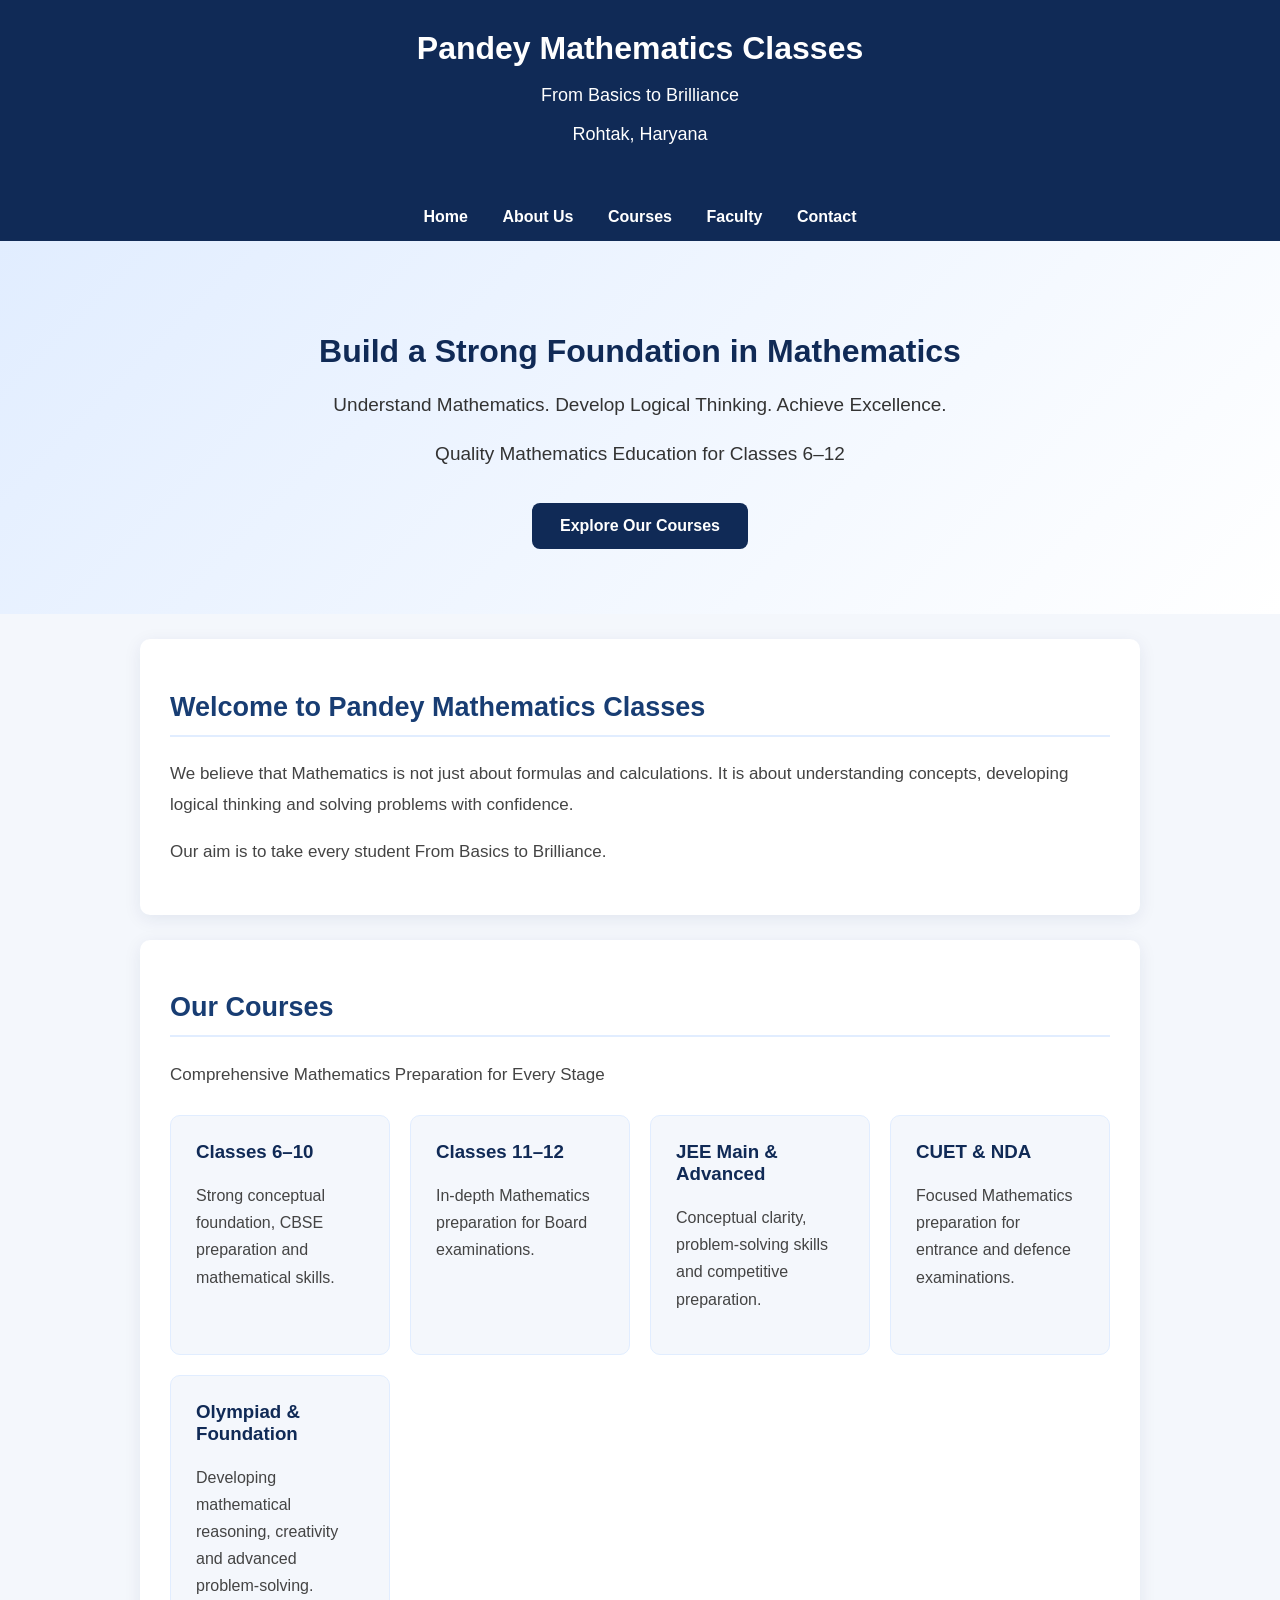
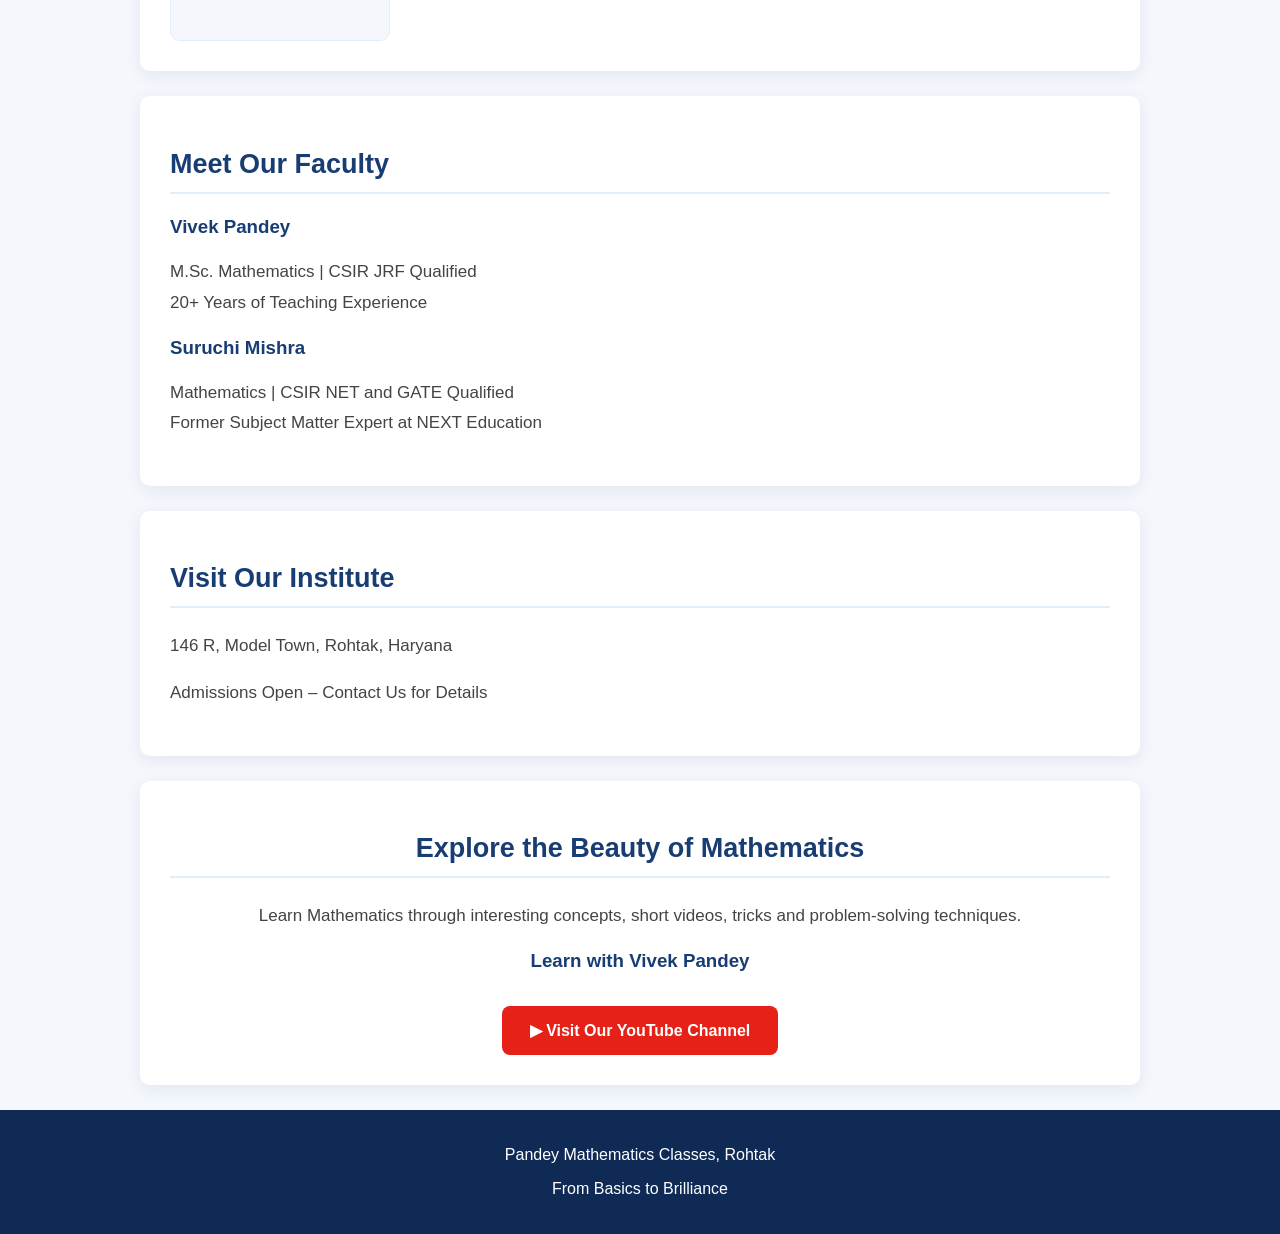
==== index.html @ a43fd5b9 "Upload Pandey Mathematics Classes website" ====
<!DOCTYPE html>
<html lang="en">

<head>
    <meta charset="UTF-8">
    <meta name="viewport" content="width=device-width, initial-scale=1.0">

    <title>Pandey Mathematics Classes | Rohtak</title>
        <link rel="stylesheet" href="style.css">


    <style>
        .main-button {
    display: inline-block;
    background-color: #102a56;
    color: white;
    padding: 14px 28px;
    text-decoration: none;
    border-radius: 8px;
    font-weight: bold;
}
        body {
            margin: 0;
            font-family: Arial, sans-serif;
            background-color: #f4f7fc;
            color: #222;
        }

        header {
            background-color: #102a56;
            color: white;
            text-align: center;
            padding: 30px 15px;
        }

        header h1 {
            margin: 0;
            font-size: 32px;
        }

        header p {
            font-size: 18px;
        }

        

        

        .hero {
            text-align: center;
            padding: 65px 20px;
            background-color: #e1edff;
        }

        .hero h2 {
            color: #102a56;
            font-size: 32px;
        }

        .hero p {
            font-size: 19px;
            line-height: 1.6;
        }

        .section {
            background-color: white;
            margin: 25px auto;
            padding: 30px;
            max-width: 1000px;
            border-radius: 10px;
        }

        .section h2 {
            color: #183d73;
        }

        footer {
            background-color: #102a56;
            color: white;
            text-align: center;
            padding: 20px;
        }
    </style>

</head>

<body>

    <header>
        <h1>Pandey Mathematics Classes</h1>
        <p>From Basics to Brilliance</p>
        <p>Rohtak, Haryana</p>
    </header>

    <nav>
        <a href="#home">Home</a>
        <a href="#about">About Us</a>
        <a href="courses.html">Courses</a>
        <a href="faculty.html">Faculty</a>
        <a href="contact.html">Contact</a>
    </nav>

    <div class="hero" id="home">
        <h2>Build a Strong Foundation in Mathematics</h2>
        <p>
            Understand Mathematics.
            Develop Logical Thinking.
            Achieve Excellence.
        </p>
        <p>Quality Mathematics Education for Classes 6–12</p>
        <a href="courses.html" class="main-button">
    Explore Our Courses
</a>
    </div>

    <div class="section" id="about">
        <h2>Welcome to Pandey Mathematics Classes</h2>
        <p>
            We believe that Mathematics is not just about formulas
            and calculations. It is about understanding concepts,
            developing logical thinking and solving problems with confidence.
        </p>
        <p>
            Our aim is to take every student
            From Basics to Brilliance.
        </p>
    </div>

    
<div class="section" id="courses">
    <h2>Our Courses</h2>
    <p>Comprehensive Mathematics Preparation for Every Stage</p>

    <div class="course-grid">

        <div class="course-card">
            <h3>Classes 6–10</h3>
            <p>Strong conceptual foundation, CBSE preparation and mathematical skills.</p>
        </div>

        <div class="course-card">
            <h3>Classes 11–12</h3>
            <p>In-depth Mathematics preparation for Board examinations.</p>
        </div>

        <div class="course-card">
            <h3>JEE Main & Advanced</h3>
            <p>Conceptual clarity, problem-solving skills and competitive preparation.</p>
        </div>

        <div class="course-card">
            <h3>CUET & NDA</h3>
            <p>Focused Mathematics preparation for entrance and defence examinations.</p>
        </div>

        <div class="course-card">
            <h3>Olympiad & Foundation</h3>
            <p>Developing mathematical reasoning, creativity and advanced problem-solving.</p>
        </div>

    </div>
</div>


    <div class="section" id="faculty">
        <h2>Meet Our Faculty</h2>

        <h3>Vivek Pandey</h3>
        <p>
            M.Sc. Mathematics | CSIR JRF Qualified
            <br>
            20+ Years of Teaching Experience
        </p>

        <h3>Suruchi Mishra</h3>
        <p>
            Mathematics | CSIR NET and GATE Qualified
            <br>
            Former Subject Matter Expert at NEXT Education
        </p>
    </div>

    <div class="section" id="contact">
        <h2>Visit Our Institute</h2>
        <p>146 R, Model Town, Rohtak, Haryana</p>
        <p>Admissions Open – Contact Us for Details</p>
    </div>

    <!-- YouTube Section -->
    <div class="section youtube-section">
        <h2>Explore the Beauty of Mathematics</h2>

        <p>
            Learn Mathematics through interesting concepts,
            short videos, tricks and problem-solving techniques.
        </p>

        <h3>Learn with Vivek Pandey</h3>

        <a href="https://www.youtube.com/@VivekPandeyAcademy"
           target="_blank"
           rel="noopener noreferrer"
           class="youtube-button">
            ▶ Visit Our YouTube Channel
        </a>
    </div>

    <footer>
        <p>Pandey Mathematics Classes, Rohtak</p>
        <p>From Basics to Brilliance</p>
    </footer>

</body>
</html>
---- style.css ----
/* =================================
   PANDEY MATHEMATICS CLASSES
   Common Website Styling
================================= */

/* Basic Settings */

* {
    box-sizing: border-box;
}

html {
    scroll-behavior: smooth;
}

body {
    margin: 0;
    font-family: Arial, sans-serif;
    background-color: #f4f7fc;
    color: #222;
}

/* Header */

header {
    background-color: #102a56;
    color: white;
    text-align: center;
    padding: 30px 15px;
}

header h1 {
    margin: 0;
    font-size: 32px;
}

header p {
    font-size: 18px;
}

/* Navigation Bar */

nav {
    background-color: #102a56;
    padding: 15px;
    text-align: center;
}

nav a {
    color: white;
    text-decoration: none;
    margin: 0 15px;
    font-weight: bold;
    font-size: 16px;
    transition: 0.3s;
}

nav a:hover {
    color: #ffd166;
}

/* Homepage Hero Section */

.hero {
    text-align: center;
    padding: 80px 20px;
    background: linear-gradient(135deg, #e1edff, #ffffff);
}

.hero h2 {
    color: #102a56;
    font-size: 36px;
    margin-bottom: 20px;
}

.hero p {
    font-size: 19px;
    line-height: 1.7;
    color: #333;
}

/* Main Button */

.main-button {
    display: inline-block;
    background-color: #102a56;
    color: white;
    padding: 14px 28px;
    text-decoration: none;
    border-radius: 8px;
    font-weight: bold;
    margin-top: 15px;
    transition: 0.3s;
}

.main-button:hover {
    background-color: #183d73;
    transform: translateY(-3px);
}

/* Content Sections */

.section {
    background-color: white;
    margin: 30px auto;
    padding: 35px;
    max-width: 1050px;
    border-radius: 12px;
    box-shadow: 0 4px 18px rgba(16, 42, 86, 0.08);
}

.section h2 {
    color: #102a56;
    font-size: 27px;
    border-bottom: 2px solid #e1edff;
    padding-bottom: 12px;
}

.section h3 {
    color: #183d73;
}

.section p {
    font-size: 17px;
    line-height: 1.8;
    color: #444;
}

/* Footer */

footer {
    background-color: #102a56;
    color: white;
    text-align: center;
    padding: 20px;
}

footer p {
    color: white;
}

/* Mobile Responsive Design */

@media (max-width: 600px) {

    header {
        padding: 25px 10px;
    }

    header h1 {
        font-size: 25px;
    }

    header p {
        font-size: 16px;
    }

    nav {
        padding: 12px 5px;
    }

    nav a {
        display: inline-block;
        margin: 7px 8px;
        font-size: 14px;
    }

    .hero {
        padding: 50px 15px;
    }

    .hero h2 {
        font-size: 27px;
    }

    .hero p {
        font-size: 17px;
    }

    .section {
        margin: 18px 12px;
        padding: 22px;
    }

    .section h2 {
        font-size: 23px;
    }

    .section p {
        font-size: 16px;
    }
}

/* Course Cards */

.course-grid {
    display: grid;
    grid-template-columns: repeat(auto-fit, minmax(220px, 1fr));
    gap: 20px;
    margin-top: 25px;
}

.course-card {
    background-color: #f4f7fc;
    padding: 25px;
    border-radius: 10px;
    border: 1px solid #e1edff;
    transition: 0.3s;
}

.course-card:hover {
    transform: translateY(-5px);
    box-shadow: 0 6px 18px rgba(16, 42, 86, 0.12);
    background-color: #ffffff;
}

.course-card h3 {
    color: #102a56;
    margin-top: 0;
}

.course-card p {
    font-size: 16px;
    line-height: 1.7;
}
/* YouTube Section */

.youtube-section {
    text-align: center;
    padding: 45px 25px;
}

.youtube-button {
    display: inline-block;
    background-color: #e62117;
    color: white;
    padding: 15px 28px;
    border-radius: 8px;
    text-decoration: none;
    font-weight: bold;
    margin-top: 15px;
    transition: 0.3s;
}

.youtube-button:hover {
    background-color: #b8140c;
    transform: translateY(-3px);
}
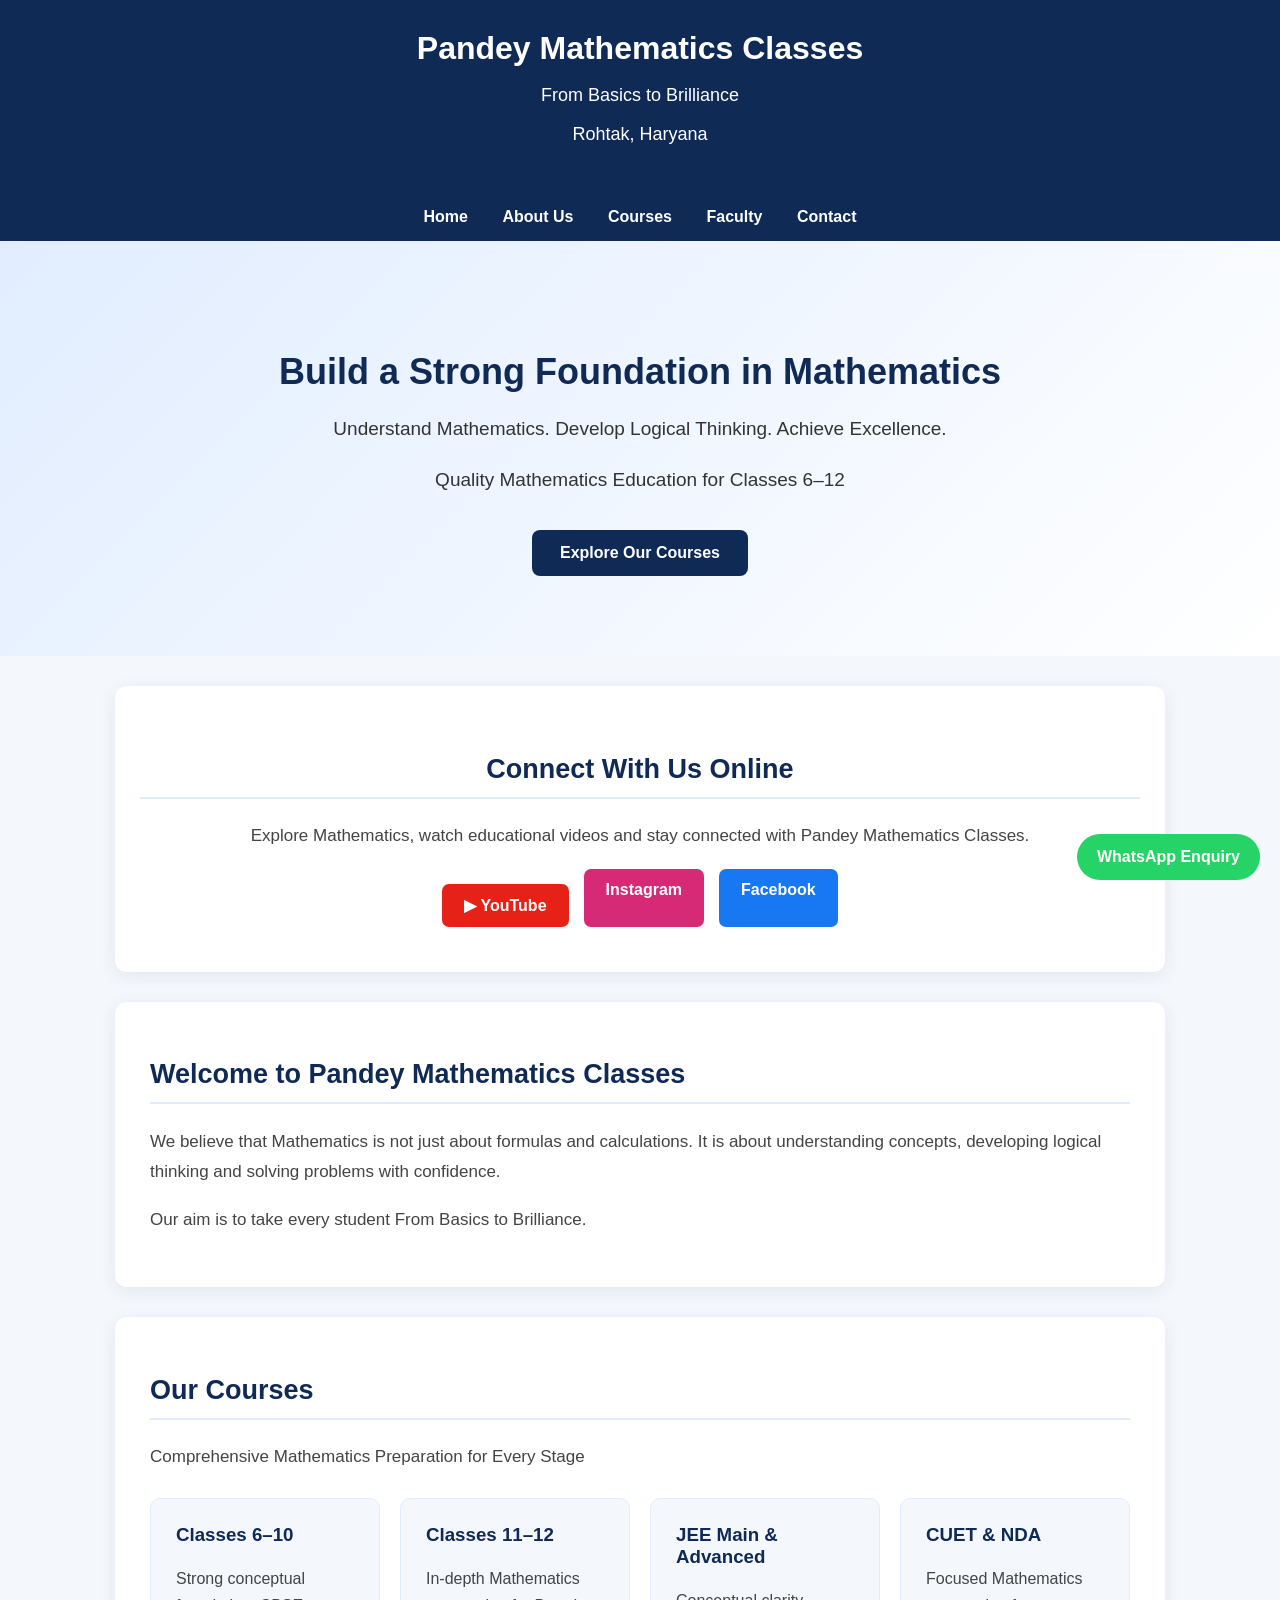
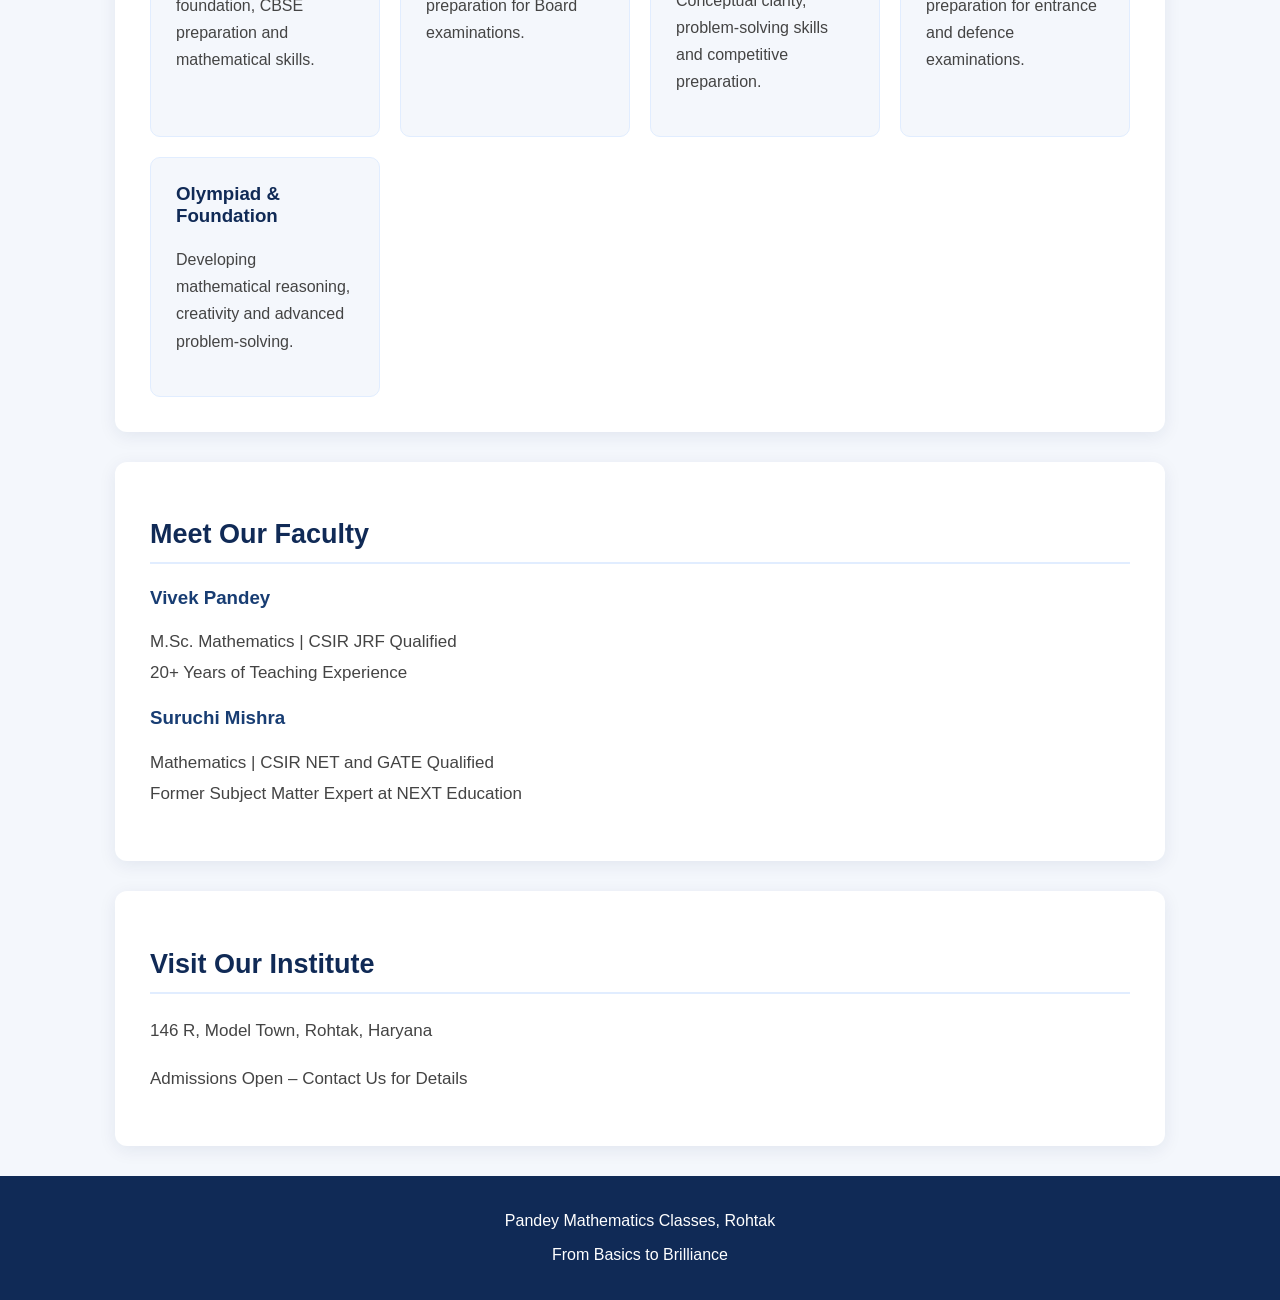
==== commit fe85abea: "Add files via upload" ====
--- a/index.html
+++ b/index.html
@@ -9,78 +9,6 @@
         <link rel="stylesheet" href="style.css">
 
 
-    <style>
-        .main-button {
-    display: inline-block;
-    background-color: #102a56;
-    color: white;
-    padding: 14px 28px;
-    text-decoration: none;
-    border-radius: 8px;
-    font-weight: bold;
-}
-        body {
-            margin: 0;
-            font-family: Arial, sans-serif;
-            background-color: #f4f7fc;
-            color: #222;
-        }
-
-        header {
-            background-color: #102a56;
-            color: white;
-            text-align: center;
-            padding: 30px 15px;
-        }
-
-        header h1 {
-            margin: 0;
-            font-size: 32px;
-        }
-
-        header p {
-            font-size: 18px;
-        }
-
-        
-
-        
-
-        .hero {
-            text-align: center;
-            padding: 65px 20px;
-            background-color: #e1edff;
-        }
-
-        .hero h2 {
-            color: #102a56;
-            font-size: 32px;
-        }
-
-        .hero p {
-            font-size: 19px;
-            line-height: 1.6;
-        }
-
-        .section {
-            background-color: white;
-            margin: 25px auto;
-            padding: 30px;
-            max-width: 1000px;
-            border-radius: 10px;
-        }
-
-        .section h2 {
-            color: #183d73;
-        }
-
-        footer {
-            background-color: #102a56;
-            color: white;
-            text-align: center;
-            padding: 20px;
-        }
-    </style>
 
 </head>
 
@@ -112,7 +40,40 @@
     Explore Our Courses
 </a>
     </div>
+   
+<!-- Social Media Section -->
+<div class="section youtube-section">
+    <h2>Connect With Us Online</h2>
 
+    <p>
+        Explore Mathematics, watch educational videos
+        and stay connected with Pandey Mathematics Classes.
+    </p>
+
+    <div class="social-links">
+
+        <a href="https://www.youtube.com/@VivekPandeyAcademy"
+           target="_blank" rel="noopener noreferrer"
+           class="youtube-button">
+            ▶ YouTube
+        </a>
+
+        <a href="https://www.instagram.com/vivek.pandey1982/?hl=en"
+           target="_blank" rel="noopener noreferrer"
+           class="instagram-button">
+            Instagram
+        </a>
+
+        <a href="https://www.facebook.com/VivekPandeyAcademy"
+           target="_blank" rel="noopener noreferrer"
+           class="facebook-button">
+            Facebook
+        </a>
+
+    </div>
+</div>
+
+    </div>
     <div class="section" id="about">
         <h2>Welcome to Pandey Mathematics Classes</h2>
         <p>
@@ -186,29 +147,17 @@
         <p>Admissions Open – Contact Us for Details</p>
     </div>
 
-    <!-- YouTube Section -->
-    <div class="section youtube-section">
-        <h2>Explore the Beauty of Mathematics</h2>
-
-        <p>
-            Learn Mathematics through interesting concepts,
-            short videos, tricks and problem-solving techniques.
-        </p>
-
-        <h3>Learn with Vivek Pandey</h3>
-
-        <a href="https://www.youtube.com/@VivekPandeyAcademy"
-           target="_blank"
-           rel="noopener noreferrer"
-           class="youtube-button">
-            ▶ Visit Our YouTube Channel
-        </a>
+    
     </div>
 
     <footer>
         <p>Pandey Mathematics Classes, Rohtak</p>
         <p>From Basics to Brilliance</p>
     </footer>
-
+<a href="https://wa.me/919177018610"
+   class="whatsapp-button"
+   target="_blank">
+   WhatsApp Enquiry
+</a>
 </body>
 </html>
--- a/style.css
+++ b/style.css
@@ -246,4 +246,34 @@
 .youtube-button:hover {
     background-color: #b8140c;
     transform: translateY(-3px);
+}
+/* Social Media Buttons */
+.social-links {
+    display: flex;
+    justify-content: center;
+    gap: 15px;
+    flex-wrap: wrap;
+}
+
+.social-links a {
+    color: white;
+    padding: 12px 22px;
+    text-decoration: none;
+    border-radius: 7px;
+    font-weight: bold;
+}
+
+.instagram-button { background: #d62976; }
+.facebook-button { background: #1877F2; }
+.whatsapp-button {
+    position: fixed;
+    bottom: 20px;
+    right: 20px;
+    background: #25D366;
+    color: white;
+    padding: 14px 20px;
+    border-radius: 30px;
+    text-decoration: none;
+    font-weight: bold;
+    z-index: 1000;
 }
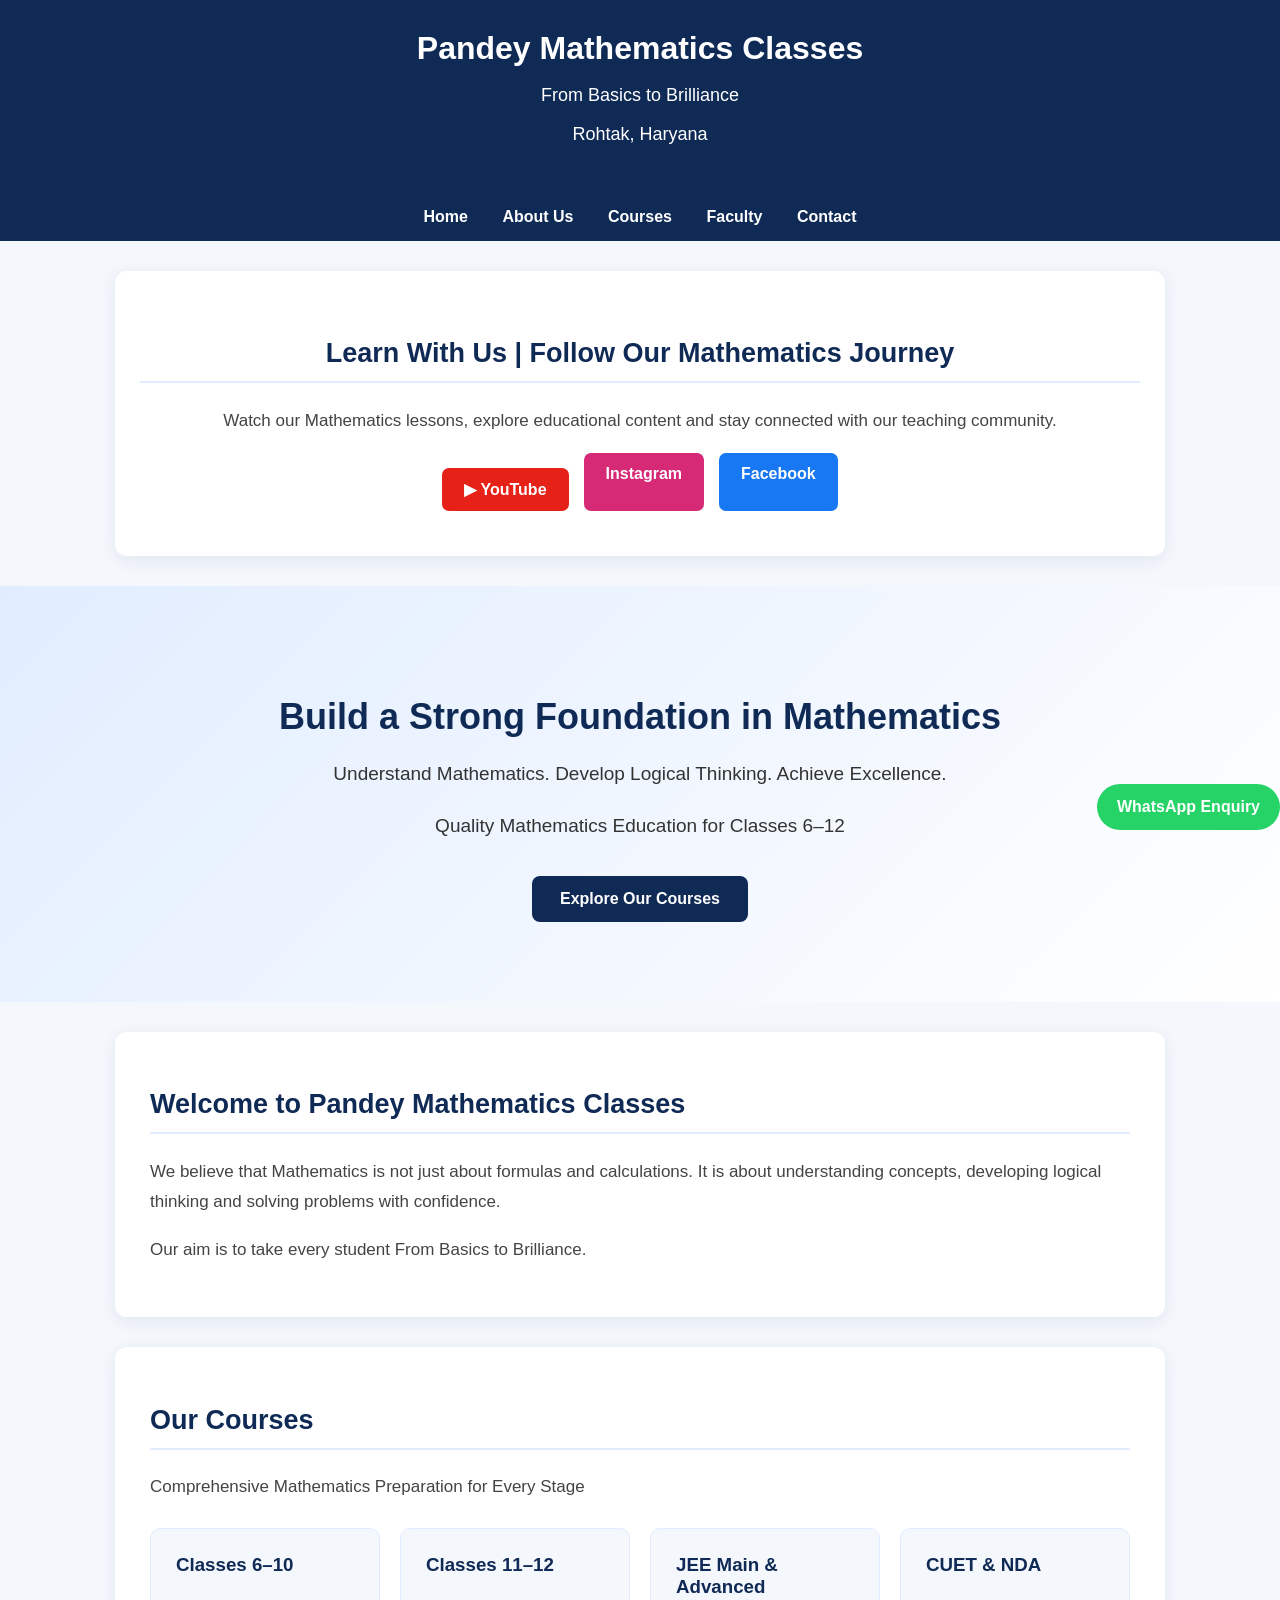
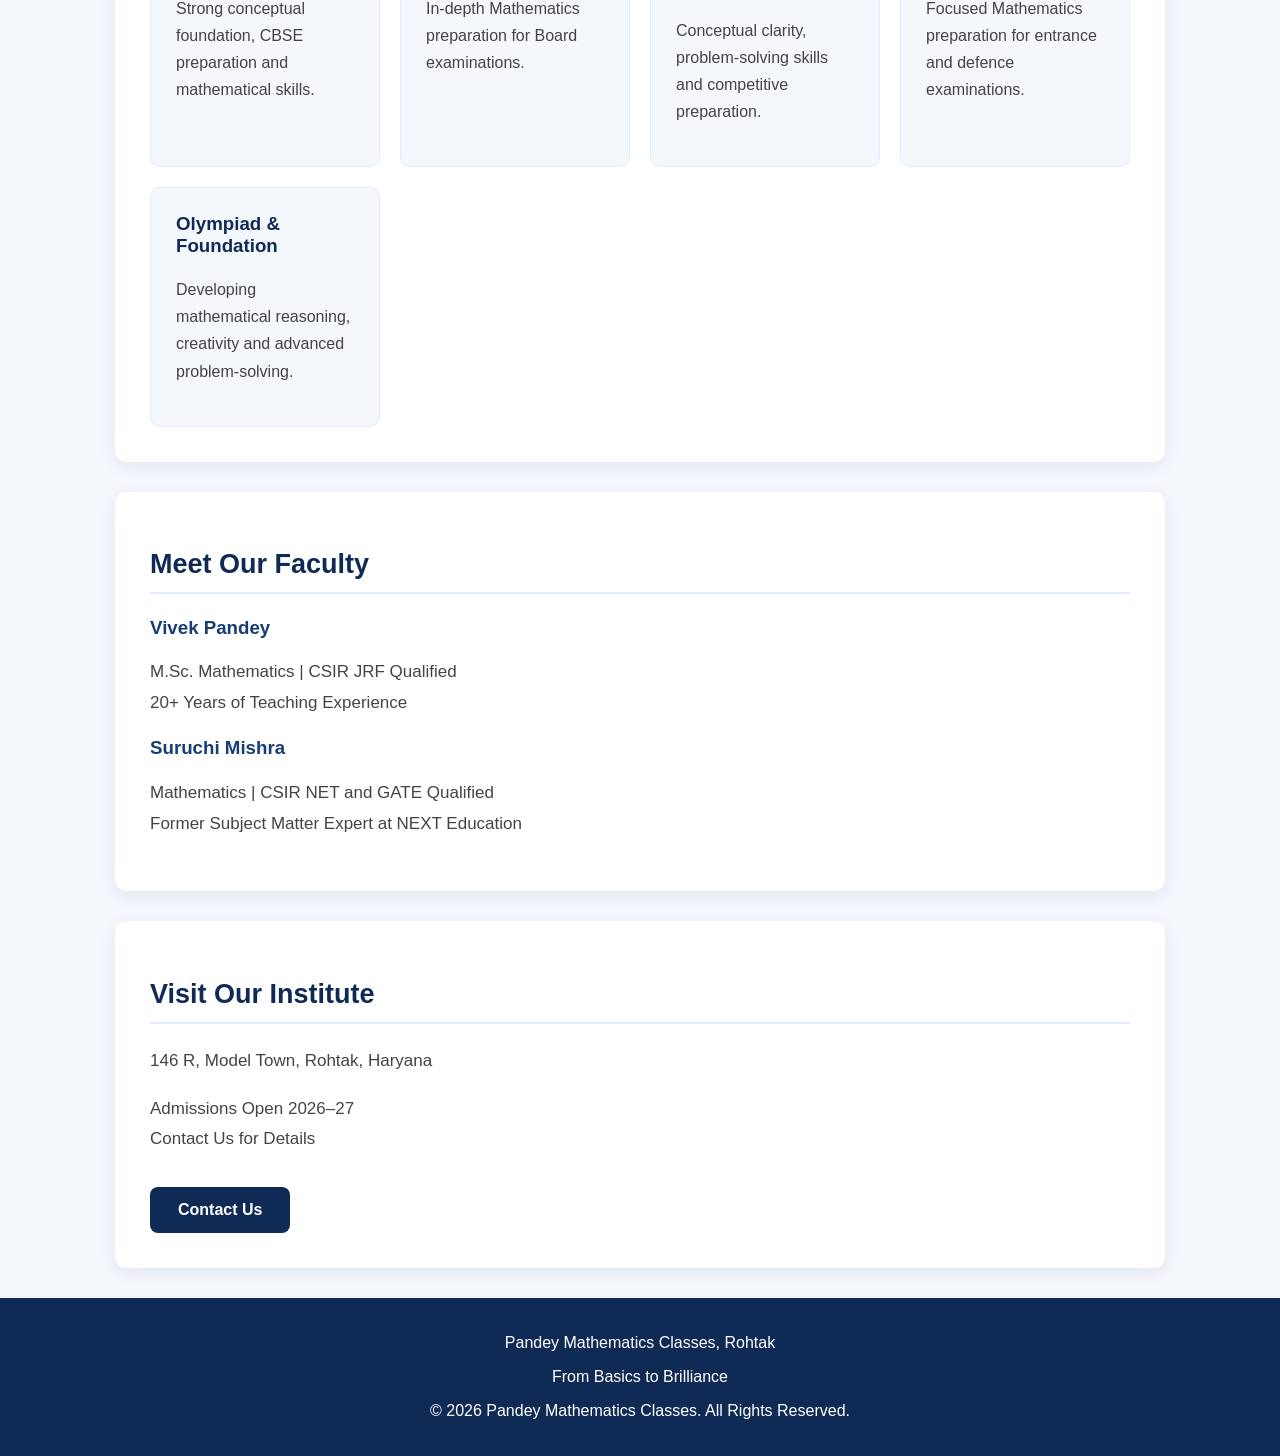
==== commit 169500ab: "Add files via upload" ====
--- a/index.html
+++ b/index.html
@@ -1,3 +1,4 @@
+
 <!DOCTYPE html>
 <html lang="en">
 
@@ -5,159 +6,258 @@
     <meta charset="UTF-8">
     <meta name="viewport" content="width=device-width, initial-scale=1.0">
 
-    <title>Pandey Mathematics Classes | Rohtak</title>
-        <link rel="stylesheet" href="style.css">
-
-
+    <title>Pandey Mathematics Classes, Rohtak | Classes 6–12 & JEE</title>
+
+    <meta name="description"
+          content="Pandey Mathematics Classes, Rohtak offers expert Mathematics coaching for Classes 6–12, CBSE, JEE Main, JEE Advanced, CUET, NDA and Olympiad preparation.">
+
+    <meta name="keywords"
+          content="Mathematics coaching Rohtak, Maths Classes Rohtak, JEE Mathematics, CBSE Maths, Pandey Mathematics Classes">
+
+    <meta name="author" content="Pandey Mathematics Classes">
+
+    <link rel="stylesheet" href="style.css">
 
 </head>
 
 <body>
 
+    <!-- HEADER -->
     <header>
         <h1>Pandey Mathematics Classes</h1>
         <p>From Basics to Brilliance</p>
         <p>Rohtak, Haryana</p>
     </header>
 
+
+    <!-- NAVIGATION -->
     <nav>
-        <a href="#home">Home</a>
+        <a href="index.html">Home</a>
         <a href="#about">About Us</a>
         <a href="courses.html">Courses</a>
         <a href="faculty.html">Faculty</a>
         <a href="contact.html">Contact</a>
     </nav>
 
-    <div class="hero" id="home">
-        <h2>Build a Strong Foundation in Mathematics</h2>
+
+    <!-- SOCIAL MEDIA SECTION -->
+    <section class="section youtube-section">
+
+        <h2>Learn With Us | Follow Our Mathematics Journey</h2>
+
         <p>
-            Understand Mathematics.
-            Develop Logical Thinking.
-            Achieve Excellence.
+            Watch our Mathematics lessons, explore educational content
+            and stay connected with our teaching community.
         </p>
-        <p>Quality Mathematics Education for Classes 6–12</p>
-        <a href="courses.html" class="main-button">
-    Explore Our Courses
-</a>
-    </div>
-   
-<!-- Social Media Section -->
-<div class="section youtube-section">
-    <h2>Connect With Us Online</h2>
-
-    <p>
-        Explore Mathematics, watch educational videos
-        and stay connected with Pandey Mathematics Classes.
-    </p>
-
-    <div class="social-links">
-
-        <a href="https://www.youtube.com/@VivekPandeyAcademy"
-           target="_blank" rel="noopener noreferrer"
-           class="youtube-button">
-            ▶ YouTube
-        </a>
-
-        <a href="https://www.instagram.com/vivek.pandey1982/?hl=en"
-           target="_blank" rel="noopener noreferrer"
-           class="instagram-button">
-            Instagram
-        </a>
-
-        <a href="https://www.facebook.com/VivekPandeyAcademy"
-           target="_blank" rel="noopener noreferrer"
-           class="facebook-button">
-            Facebook
-        </a>
-
-    </div>
-</div>
-
-    </div>
-    <div class="section" id="about">
-        <h2>Welcome to Pandey Mathematics Classes</h2>
+
+        <div class="social-links">
+
+            <a href="https://www.youtube.com/@VivekPandeyAcademy"
+               target="_blank"
+               rel="noopener noreferrer"
+               class="youtube-button">
+                ▶ YouTube
+            </a>
+
+            <a href="https://www.instagram.com/vivek.pandey1982/?hl=en"
+               target="_blank"
+               rel="noopener noreferrer"
+               class="instagram-button">
+                Instagram
+            </a>
+
+            <a href="https://www.facebook.com/VivekPandeyAcademy"
+               target="_blank"
+               rel="noopener noreferrer"
+               class="facebook-button">
+                Facebook
+            </a>
+
+        </div>
+
+    </section>
+
+
+    <main>
+
+        <!-- HERO SECTION -->
+        <section class="hero" id="home">
+
+            <h2>Build a Strong Foundation in Mathematics</h2>
+
+            <p>
+                Understand Mathematics.
+                Develop Logical Thinking.
+                Achieve Excellence.
+            </p>
+
+            <p>
+                Quality Mathematics Education for Classes 6–12
+            </p>
+
+            <a href="courses.html" class="main-button">
+                Explore Our Courses
+            </a>
+
+        </section>
+
+
+        <!-- ABOUT US -->
+        <section class="section" id="about">
+
+            <h2>Welcome to Pandey Mathematics Classes</h2>
+
+            <p>
+                We believe that Mathematics is not just about formulas
+                and calculations. It is about understanding concepts,
+                developing logical thinking and solving problems with confidence.
+            </p>
+
+            <p>
+                Our aim is to take every student
+                From Basics to Brilliance.
+            </p>
+
+        </section>
+
+
+        <!-- COURSES -->
+        <section class="section" id="courses">
+
+            <h2>Our Courses</h2>
+
+            <p>
+                Comprehensive Mathematics Preparation for Every Stage
+            </p>
+
+            <div class="course-grid">
+
+                <div class="course-card">
+                    <h3>Classes 6–10</h3>
+                    <p>
+                        Strong conceptual foundation, CBSE preparation
+                        and mathematical skills.
+                    </p>
+                </div>
+
+                <div class="course-card">
+                    <h3>Classes 11–12</h3>
+                    <p>
+                        In-depth Mathematics preparation for
+                        Board examinations.
+                    </p>
+                </div>
+
+                <div class="course-card">
+                    <h3>JEE Main & Advanced</h3>
+                    <p>
+                        Conceptual clarity, problem-solving skills
+                        and competitive preparation.
+                    </p>
+                </div>
+
+                <div class="course-card">
+                    <h3>CUET & NDA</h3>
+                    <p>
+                        Focused Mathematics preparation for
+                        entrance and defence examinations.
+                    </p>
+                </div>
+
+                <div class="course-card">
+                    <h3>Olympiad & Foundation</h3>
+                    <p>
+                        Developing mathematical reasoning,
+                        creativity and advanced problem-solving.
+                    </p>
+                </div>
+
+            </div>
+
+        </section>
+
+
+        <!-- FACULTY -->
+        <section class="section" id="faculty">
+
+            <h2>Meet Our Faculty</h2>
+
+            <div class="faculty-card">
+
+                <h3>Vivek Pandey</h3>
+
+                <p>
+                    M.Sc. Mathematics | CSIR JRF Qualified
+                    <br>
+                    20+ Years of Teaching Experience
+                </p>
+
+            </div>
+
+            <div class="faculty-card">
+
+                <h3>Suruchi Mishra</h3>
+
+                <p>
+                    Mathematics | CSIR NET and GATE Qualified
+                    <br>
+                    Former Subject Matter Expert at NEXT Education
+                </p>
+
+            </div>
+
+        </section>
+
+
+        <!-- CONTACT -->
+        <section class="section" id="contact">
+
+            <h2>Visit Our Institute</h2>
+
+            <p>
+                146 R, Model Town, Rohtak, Haryana
+            </p>
+
+            <p>
+                Admissions Open 2026–27
+                <br>
+                Contact Us for Details
+            </p>
+
+            <a href="contact.html" class="main-button">
+                Contact Us
+            </a>
+
+        </section>
+
+    </main>
+
+
+    <!-- FOOTER -->
+    <footer>
+
+        <p>Pandey Mathematics Classes, Rohtak</p>
+
+        <p>From Basics to Brilliance</p>
+
         <p>
-            We believe that Mathematics is not just about formulas
-            and calculations. It is about understanding concepts,
-            developing logical thinking and solving problems with confidence.
+            © 2026 Pandey Mathematics Classes.
+            All Rights Reserved.
         </p>
-        <p>
-            Our aim is to take every student
-            From Basics to Brilliance.
-        </p>
-    </div>
-
-    
-<div class="section" id="courses">
-    <h2>Our Courses</h2>
-    <p>Comprehensive Mathematics Preparation for Every Stage</p>
-
-    <div class="course-grid">
-
-        <div class="course-card">
-            <h3>Classes 6–10</h3>
-            <p>Strong conceptual foundation, CBSE preparation and mathematical skills.</p>
-        </div>
-
-        <div class="course-card">
-            <h3>Classes 11–12</h3>
-            <p>In-depth Mathematics preparation for Board examinations.</p>
-        </div>
-
-        <div class="course-card">
-            <h3>JEE Main & Advanced</h3>
-            <p>Conceptual clarity, problem-solving skills and competitive preparation.</p>
-        </div>
-
-        <div class="course-card">
-            <h3>CUET & NDA</h3>
-            <p>Focused Mathematics preparation for entrance and defence examinations.</p>
-        </div>
-
-        <div class="course-card">
-            <h3>Olympiad & Foundation</h3>
-            <p>Developing mathematical reasoning, creativity and advanced problem-solving.</p>
-        </div>
-
-    </div>
-</div>
-
-
-    <div class="section" id="faculty">
-        <h2>Meet Our Faculty</h2>
-
-        <h3>Vivek Pandey</h3>
-        <p>
-            M.Sc. Mathematics | CSIR JRF Qualified
-            <br>
-            20+ Years of Teaching Experience
-        </p>
-
-        <h3>Suruchi Mishra</h3>
-        <p>
-            Mathematics | CSIR NET and GATE Qualified
-            <br>
-            Former Subject Matter Expert at NEXT Education
-        </p>
-    </div>
-
-    <div class="section" id="contact">
-        <h2>Visit Our Institute</h2>
-        <p>146 R, Model Town, Rohtak, Haryana</p>
-        <p>Admissions Open – Contact Us for Details</p>
-    </div>
-
-    
-    </div>
-
-    <footer>
-        <p>Pandey Mathematics Classes, Rohtak</p>
-        <p>From Basics to Brilliance</p>
+
     </footer>
-<a href="https://wa.me/919177018610"
-   class="whatsapp-button"
-   target="_blank">
-   WhatsApp Enquiry
-</a>
+
+
+    <!-- WHATSAPP BUTTON -->
+    <a href="https://wa.me/919177018610"
+       class="whatsapp-button"
+       target="_blank"
+       rel="noopener noreferrer"
+       aria-label="Contact Pandey Mathematics Classes on WhatsApp">
+
+        WhatsApp Enquiry
+
+    </a>
+
 </body>
-</html>+</html>
--- a/style.css
+++ b/style.css
@@ -267,8 +267,8 @@
 .facebook-button { background: #1877F2; }
 .whatsapp-button {
     position: fixed;
-    bottom: 20px;
-    right: 20px;
+    bottom: 70px;
+    right: 0px;
     background: #25D366;
     color: white;
     padding: 14px 20px;
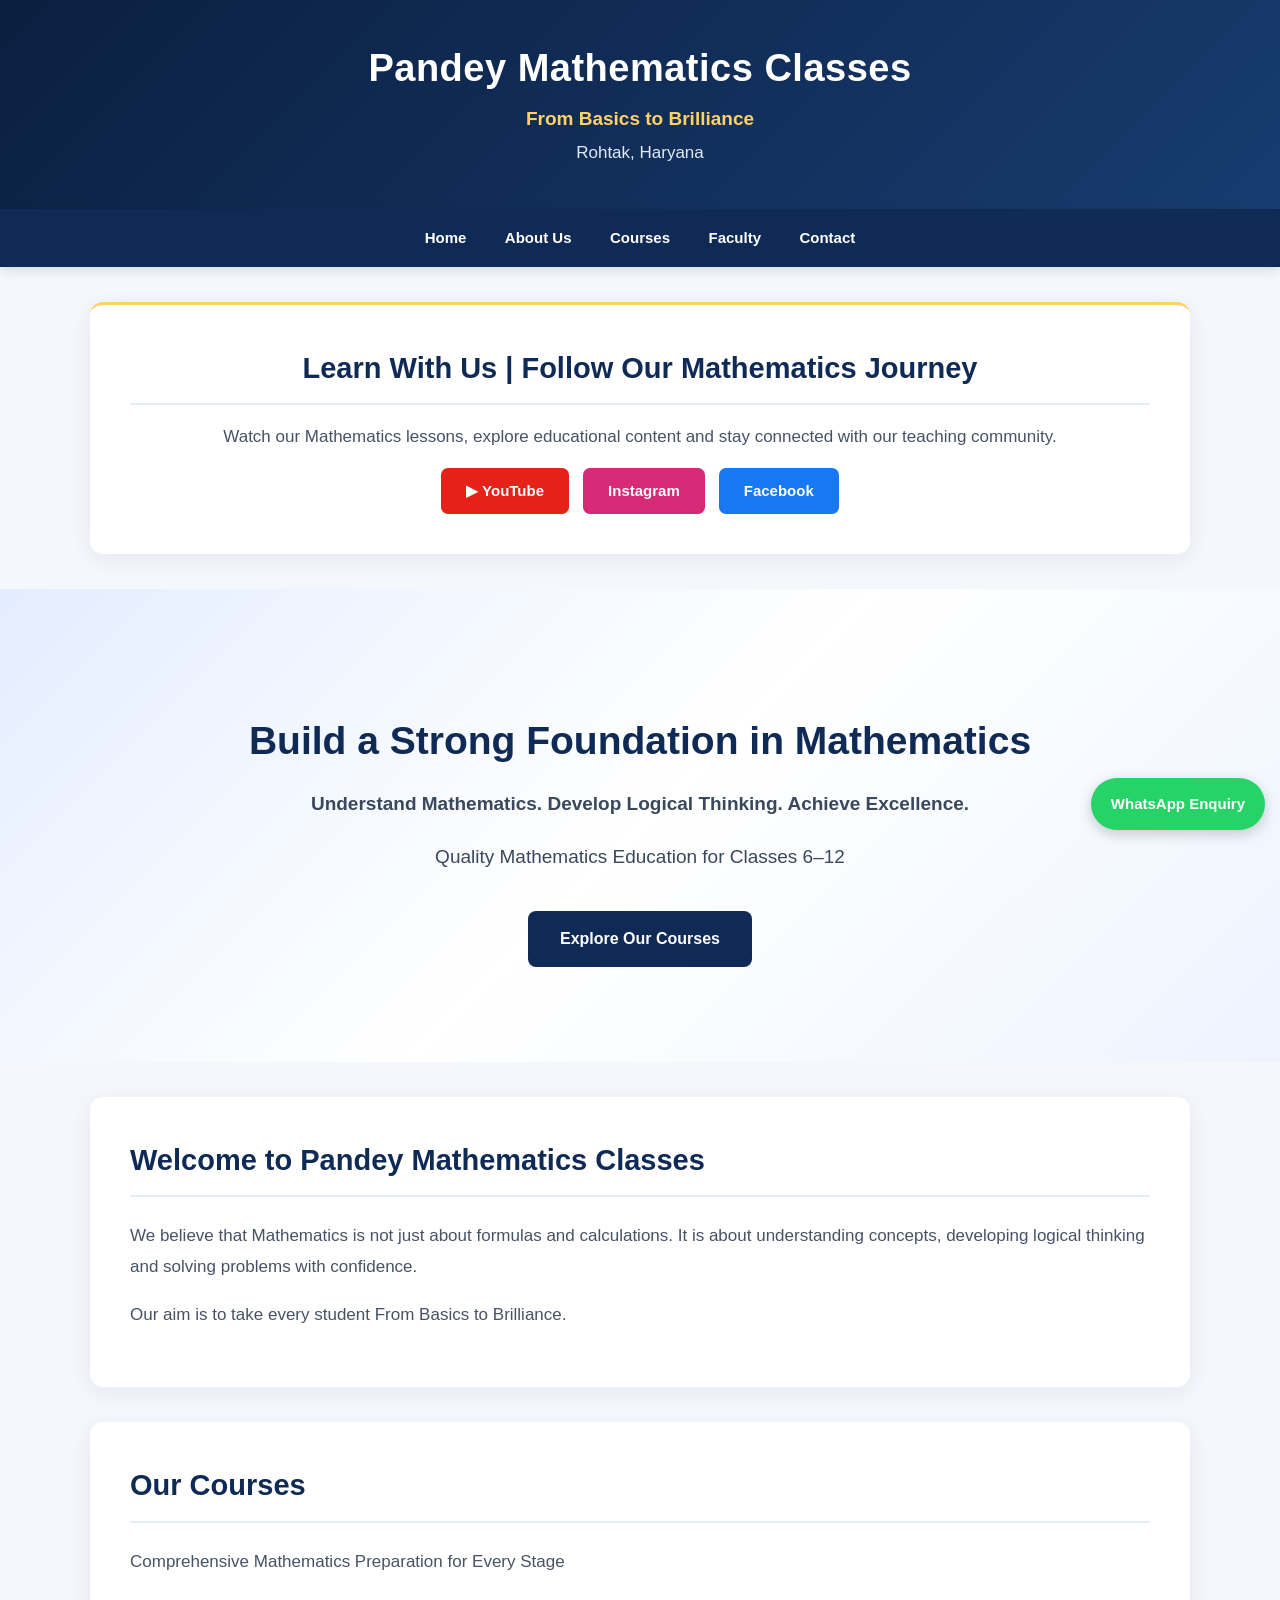
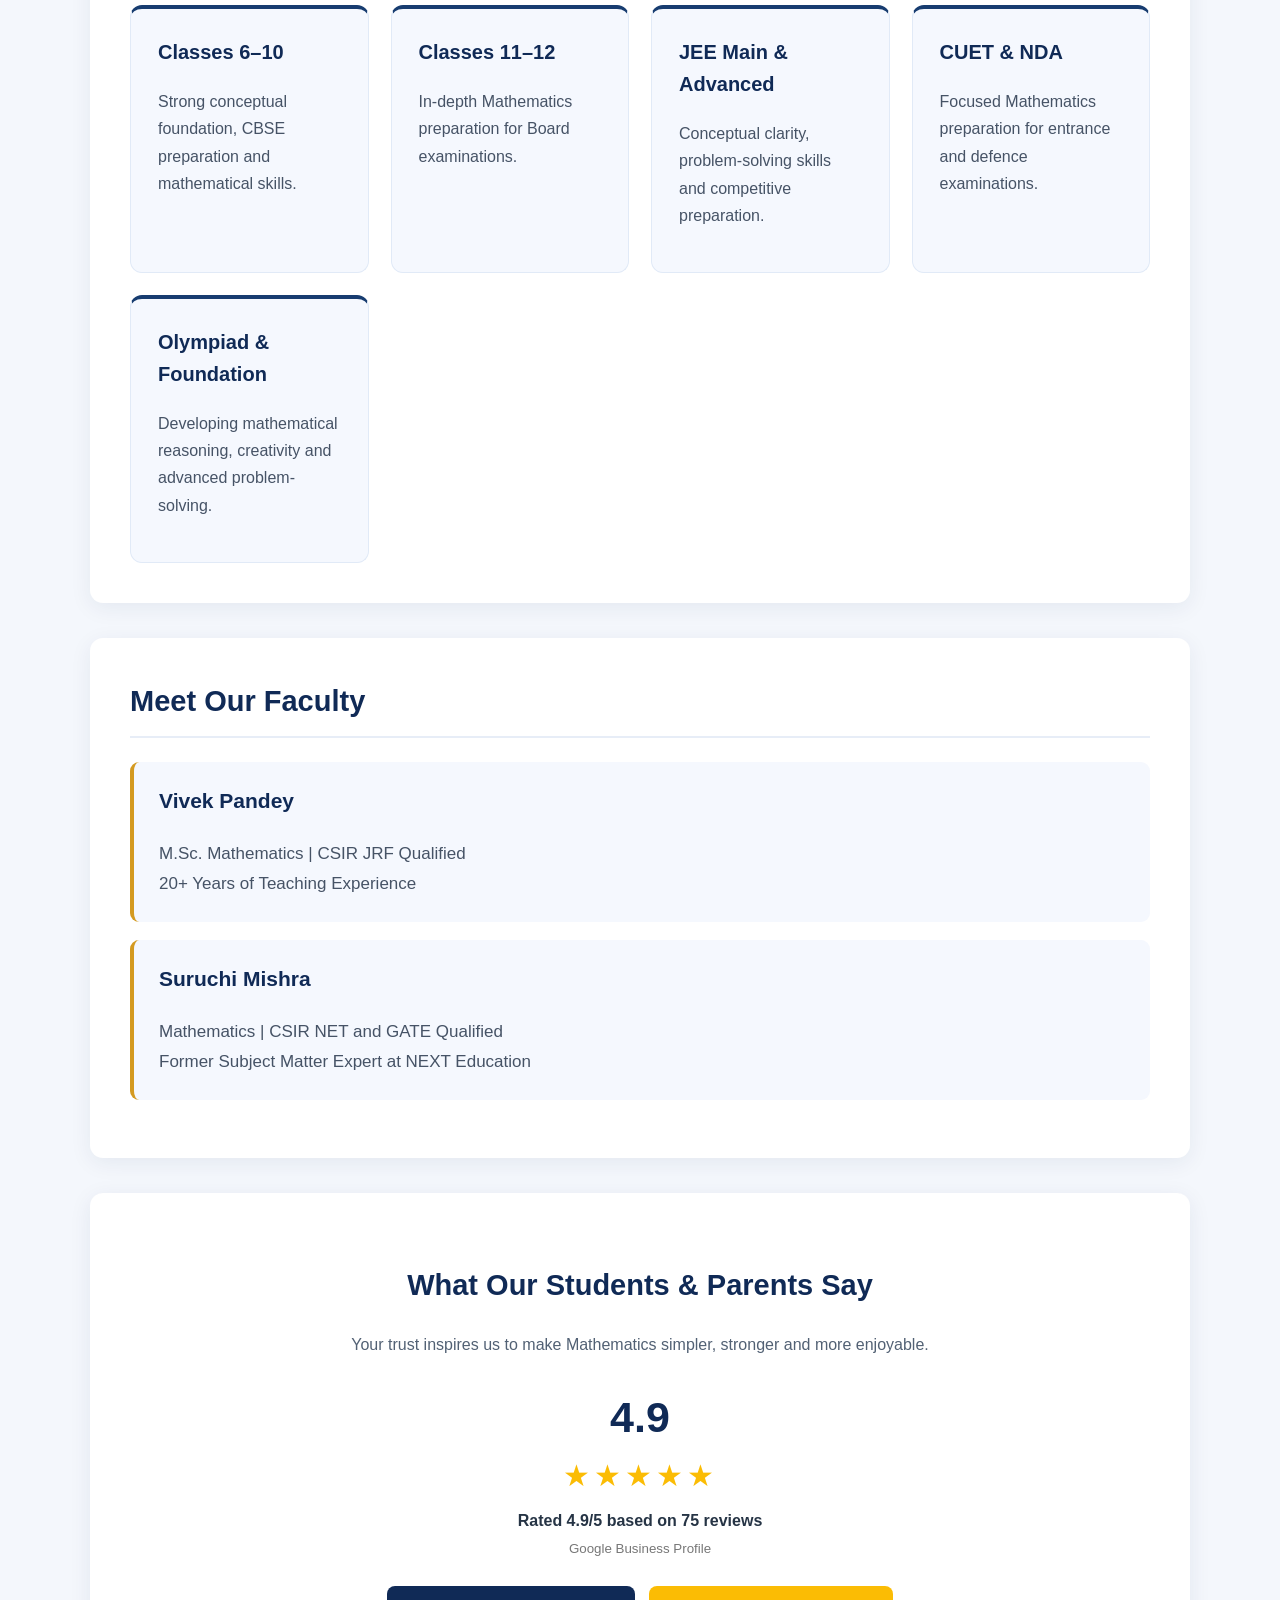
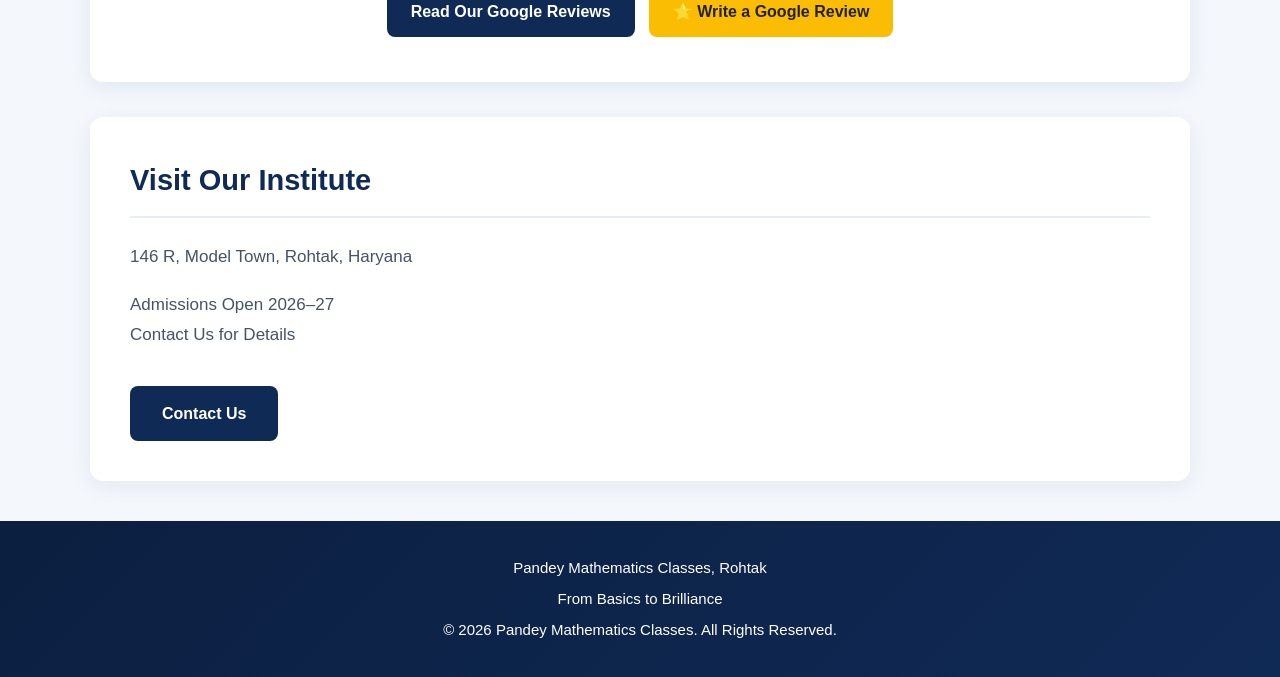
==== commit 1a15e2bf: "Add files via upload" ====
--- a/index.html
+++ b/index.html
@@ -209,6 +209,44 @@
         </section>
 
 
+<!-- GOOGLE REVIEWS SECTION -->
+
+<section class="google-review-section">
+
+    <h2>What Our Students & Parents Say</h2>
+
+    <p>
+        Your trust inspires us to make Mathematics
+        simpler, stronger and more enjoyable.
+    </p>
+
+    <div class="google-rating">
+        <span class="rating-number">4.9</span>
+        <span class="rating-stars">★★★★★</span>
+        <p>Rated 4.9/5 based on 75 reviews</p>
+        <small>Google Business Profile</small>
+    </div>
+
+    <div class="google-review-buttons">
+
+        <a href="https://search.google.com/local/reviews?placeid=ChIJMaLstB6FDTkRymWjBq-Ju8M"
+           target="_blank"
+           rel="noopener noreferrer"
+           class="read-review-button">
+            Read Our Google Reviews
+        </a>
+
+        <a href="https://search.google.com/local/writereview?placeid=ChIJMaLstB6FDTkRymWjBq-Ju8M"
+           target="_blank"
+           rel="noopener noreferrer"
+           class="write-review-button">
+            ⭐ Write a Google Review
+        </a>
+
+    </div>
+
+</section>
+
         <!-- CONTACT -->
         <section class="section" id="contact">
 
--- a/style.css
+++ b/style.css
@@ -1,10 +1,10 @@
 
-/* =================================
-   PANDEY MATHEMATICS CLASSES
-   Common Website Styling
-================================= */
-
-/* Basic Settings */
+/* =========================================
+   PANDEY MATHEMATICS CLASSES, ROHTAK
+   Premium Website Styling
+========================================= */
+
+/* 1. BASIC SETTINGS */
 
 * {
     box-sizing: border-box;
@@ -12,47 +12,62 @@
 
 html {
     scroll-behavior: smooth;
+    scroll-padding-top: 20px;
 }
 
 body {
     margin: 0;
-    font-family: Arial, sans-serif;
+    font-family: 'Segoe UI', Arial, sans-serif;
     background-color: #f4f7fc;
-    color: #222;
-}
-
-/* Header */
+    color: #263445;
+    line-height: 1.6;
+}
+
+
+/* 2. HEADER */
 
 header {
-    background-color: #102a56;
+    background: linear-gradient(135deg, #0b1f40, #173c70);
     color: white;
     text-align: center;
-    padding: 30px 15px;
+    padding: 38px 15px;
 }
 
 header h1 {
     margin: 0;
-    font-size: 32px;
+    font-size: 38px;
+    font-weight: 750;
+    letter-spacing: 0.5px;
 }
 
 header p {
-    font-size: 18px;
-}
-
-/* Navigation Bar */
+    font-size: 17px;
+    margin: 5px 0;
+    color: #e1eaf7;
+}
+
+header p:nth-of-type(1) {
+    color: #ffd166;
+    font-size: 19px;
+    font-weight: 600;
+}
+
+
+/* 3. NAVIGATION BAR */
 
 nav {
     background-color: #102a56;
-    padding: 15px;
+    padding: 16px 10px;
     text-align: center;
+    box-shadow: 0 3px 10px rgba(0,0,0,0.12);
 }
 
 nav a {
     color: white;
     text-decoration: none;
-    margin: 0 15px;
-    font-weight: bold;
-    font-size: 16px;
+    margin: 0 17px;
+    font-weight: 600;
+    font-size: 15px;
     transition: 0.3s;
 }
 
@@ -60,220 +75,446 @@
     color: #ffd166;
 }
 
-/* Homepage Hero Section */
+
+/* 4. SOCIAL MEDIA SECTION */
+
+.youtube-section {
+    text-align: center;
+    padding: 24px 20px;
+    margin: 18px auto;
+    max-width: 1100px;
+    border-top: 3px solid #ffd166;
+}
+
+.youtube-section h2 {
+    color: #102a56;
+    font-size: 23px;
+    margin-top: 0;
+    margin-bottom: 8px;
+    border: none;
+}
+
+.youtube-section p {
+    font-size: 15px;
+    color: #526174;
+    margin-bottom: 15px;
+}
+
+.social-links {
+    display: flex;
+    justify-content: center;
+    align-items: center;
+    gap: 14px;
+    flex-wrap: wrap;
+}
+
+.social-links a {
+    display: inline-block;
+    color: white;
+    padding: 11px 25px;
+    text-decoration: none;
+    border-radius: 7px;
+    font-weight: 600;
+    font-size: 15px;
+    transition: 0.3s;
+}
+
+.social-links a:hover {
+    transform: translateY(-3px);
+    box-shadow: 0 5px 12px rgba(0,0,0,0.15);
+}
+
+.youtube-button {
+    background-color: #e62117;
+}
+
+.youtube-button:hover {
+    background-color: #b8140c;
+}
+
+.instagram-button {
+    background: #d62976;
+}
+
+.instagram-button:hover {
+    background: #a91e5d;
+}
+
+.facebook-button {
+    background: #1877F2;
+}
+
+.facebook-button:hover {
+    background: #105bbd;
+}
+
+
+/* 5. HERO SECTION */
 
 .hero {
     text-align: center;
-    padding: 80px 20px;
-    background: linear-gradient(135deg, #e1edff, #ffffff);
+    padding: 95px 20px;
+    background: linear-gradient(135deg, #e4edff, #ffffff, #edf4ff);
 }
 
 .hero h2 {
     color: #102a56;
-    font-size: 36px;
+    font-size: 39px;
+    line-height: 1.3;
     margin-bottom: 20px;
+    font-weight: 750;
 }
 
 .hero p {
     font-size: 19px;
-    line-height: 1.7;
-    color: #333;
-}
-
-/* Main Button */
+    line-height: 1.8;
+    color: #39485c;
+}
+
+.hero p:first-of-type {
+    font-weight: 600;
+}
+
+
+/* 6. MAIN BUTTON */
 
 .main-button {
     display: inline-block;
-    background-color: #102a56;
-    color: white;
-    padding: 14px 28px;
+    background: #102a56;
+    color: white;
+    padding: 15px 32px;
     text-decoration: none;
     border-radius: 8px;
-    font-weight: bold;
-    margin-top: 15px;
+    font-weight: 700;
+    margin-top: 18px;
     transition: 0.3s;
 }
 
 .main-button:hover {
-    background-color: #183d73;
+    background: #d49a20;
+    color: #102a56;
     transform: translateY(-3px);
-}
-
-/* Content Sections */
+    box-shadow: 0 5px 15px rgba(16,42,86,0.2);
+}
+
+
+/* 7. CONTENT SECTIONS */
 
 .section {
     background-color: white;
-    margin: 30px auto;
-    padding: 35px;
-    max-width: 1050px;
-    border-radius: 12px;
-    box-shadow: 0 4px 18px rgba(16, 42, 86, 0.08);
+    margin: 35px auto;
+    padding: 40px;
+    max-width: 1100px;
+    border-radius: 13px;
+    box-shadow: 0 5px 22px rgba(16,42,86,0.07);
 }
 
 .section h2 {
     color: #102a56;
-    font-size: 27px;
-    border-bottom: 2px solid #e1edff;
+    font-size: 29px;
+    margin-top: 0;
+    border-bottom: 2px solid #e7edf7;
     padding-bottom: 12px;
 }
 
 .section h3 {
-    color: #183d73;
+    color: #173c70;
 }
 
 .section p {
     font-size: 17px;
     line-height: 1.8;
-    color: #444;
-}
-
-/* Footer */
-
-footer {
-    background-color: #102a56;
-    color: white;
-    text-align: center;
-    padding: 20px;
-}
-
-footer p {
-    color: white;
-}
-
-/* Mobile Responsive Design */
-
-@media (max-width: 600px) {
-
-    header {
-        padding: 25px 10px;
-    }
-
-    header h1 {
-        font-size: 25px;
-    }
-
-    header p {
-        font-size: 16px;
-    }
-
-    nav {
-        padding: 12px 5px;
-    }
-
-    nav a {
-        display: inline-block;
-        margin: 7px 8px;
-        font-size: 14px;
-    }
-
-    .hero {
-        padding: 50px 15px;
-    }
-
-    .hero h2 {
-        font-size: 27px;
-    }
-
-    .hero p {
-        font-size: 17px;
-    }
-
-    .section {
-        margin: 18px 12px;
-        padding: 22px;
-    }
-
-    .section h2 {
-        font-size: 23px;
-    }
-
-    .section p {
-        font-size: 16px;
-    }
-}
-
-/* Course Cards */
+    color: #465366;
+}
+
+
+/* 8. COURSE CARDS */
 
 .course-grid {
     display: grid;
     grid-template-columns: repeat(auto-fit, minmax(220px, 1fr));
-    gap: 20px;
-    margin-top: 25px;
+    gap: 22px;
+    margin-top: 28px;
 }
 
 .course-card {
-    background-color: #f4f7fc;
-    padding: 25px;
-    border-radius: 10px;
-    border: 1px solid #e1edff;
+    background: #f5f8fe;
+    padding: 27px;
+    border-radius: 12px;
+    border: 1px solid #e1eaf7;
+    border-top: 4px solid #173c70;
     transition: 0.3s;
 }
 
 .course-card:hover {
-    transform: translateY(-5px);
-    box-shadow: 0 6px 18px rgba(16, 42, 86, 0.12);
-    background-color: #ffffff;
+    transform: translateY(-6px);
+    box-shadow: 0 9px 22px rgba(16,42,86,0.13);
+    background: white;
 }
 
 .course-card h3 {
     color: #102a56;
     margin-top: 0;
+    font-size: 20px;
 }
 
 .course-card p {
     font-size: 16px;
     line-height: 1.7;
 }
-/* YouTube Section */
-
-.youtube-section {
+
+
+/* 9. FACULTY CARDS */
+
+.faculty-card {
+    background: #f5f8fe;
+    padding: 22px 25px;
+    margin: 18px 0;
+    border-left: 4px solid #d49a20;
+    border-radius: 9px;
+    transition: 0.3s;
+}
+
+.faculty-card:hover {
+    background: #edf3fc;
+    transform: translateX(4px);
+}
+
+.faculty-card h3 {
+    margin-top: 0;
+    color: #102a56;
+    font-size: 21px;
+}
+
+.faculty-card p {
+    margin-bottom: 0;
+}
+
+
+/* 10. FOOTER */
+
+footer {
+    background: linear-gradient(135deg, #0b1f40, #102a56);
+    color: white;
     text-align: center;
-    padding: 45px 25px;
-}
-
-.youtube-button {
-    display: inline-block;
-    background-color: #e62117;
-    color: white;
-    padding: 15px 28px;
-    border-radius: 8px;
-    text-decoration: none;
-    font-weight: bold;
-    margin-top: 15px;
-    transition: 0.3s;
-}
-
-.youtube-button:hover {
-    background-color: #b8140c;
-    transform: translateY(-3px);
-}
-/* Social Media Buttons */
-.social-links {
-    display: flex;
-    justify-content: center;
-    gap: 15px;
-    flex-wrap: wrap;
-}
-
-.social-links a {
-    color: white;
-    padding: 12px 22px;
-    text-decoration: none;
-    border-radius: 7px;
-    font-weight: bold;
-}
-
-.instagram-button { background: #d62976; }
-.facebook-button { background: #1877F2; }
+    padding: 28px 15px;
+    margin-top: 40px;
+}
+
+footer p {
+    color: white;
+    margin: 7px 0;
+    font-size: 15px;
+}
+
+
+/* 11. WHATSAPP FLOATING BUTTON */
+
 .whatsapp-button {
     position: fixed;
     bottom: 70px;
-    right: 0px;
+    right: 15px;
     background: #25D366;
     color: white;
     padding: 14px 20px;
     border-radius: 30px;
     text-decoration: none;
     font-weight: bold;
+    font-size: 15px;
     z-index: 1000;
-}+    box-shadow: 0 4px 14px rgba(0,0,0,0.2);
+    transition: 0.3s;
+}
+
+.whatsapp-button:hover {
+    background: #1da851;
+    transform: translateY(-3px);
+}
+
+
+/* 12. MOBILE RESPONSIVE DESIGN */
+
+@media (max-width: 600px) {
+
+    header {
+        padding: 27px 12px;
+    }
+
+    header h1 {
+        font-size: 26px;
+    }
+
+    header p {
+        font-size: 15px;
+    }
+
+    nav {
+        padding: 12px 5px;
+    }
+
+    nav a {
+        display: inline-block;
+        margin: 7px 9px;
+        font-size: 13px;
+    }
+
+    .youtube-section {
+        margin: 14px 10px;
+        padding: 22px 14px;
+    }
+
+    .youtube-section h2 {
+        font-size: 20px;
+    }
+
+    .social-links {
+        gap: 10px;
+    }
+
+    .social-links a {
+        padding: 10px 17px;
+        font-size: 14px;
+    }
+
+    .hero {
+        padding: 65px 16px;
+    }
+
+    .hero h2 {
+        font-size: 28px;
+    }
+
+    .hero p {
+        font-size: 16px;
+    }
+
+    .section {
+        margin: 20px 12px;
+        padding: 25px 20px;
+    }
+
+    .section h2 {
+        font-size: 23px;
+    }
+
+    .section p {
+        font-size: 16px;
+    }
+
+    .course-grid {
+        grid-template-columns: 1fr;
+        gap: 15px;
+    }
+
+    .course-card {
+        padding: 22px;
+    }
+
+    .whatsapp-button {
+        bottom: 25px;
+        right: 12px;
+        padding: 12px 17px;
+        font-size: 13px;
+    }
+
+    footer {
+        padding: 23px 12px;
+    }
+}
+
+/* GOOGLE REVIEWS SECTION */
+
+.google-review-section {
+    background: white;
+    max-width: 1100px;
+    margin: 35px auto;
+    padding: 45px 25px;
+    text-align: center;
+    border-radius: 13px;
+    box-shadow: 0 5px 22px rgba(16,42,86,0.08);
+}
+
+.google-review-section h2 {
+    color: #102a56;
+    font-size: 29px;
+}
+
+.google-review-section > p {
+    color: #526174;
+    font-size: 16px;
+}
+
+.google-rating {
+    margin: 25px 0;
+}
+
+.rating-number {
+    font-size: 43px;
+    font-weight: bold;
+    color: #102a56;
+}
+
+.rating-stars {
+    display: block;
+    color: #fbbc04;
+    font-size: 30px;
+    letter-spacing: 4px;
+}
+
+.google-rating p {
+    margin: 8px 0 2px;
+    font-weight: bold;
+    color: #263445;
+}
+
+.google-rating small {
+    color: #777;
+}
+
+.google-review-buttons {
+    display: flex;
+    justify-content: center;
+    flex-wrap: wrap;
+    gap: 14px;
+    margin-top: 25px;
+}
+
+.read-review-button,
+.write-review-button {
+    display: inline-block;
+    padding: 13px 24px;
+    border-radius: 8px;
+    text-decoration: none;
+    font-weight: bold;
+    transition: 0.3s;
+}
+
+.read-review-button {
+    background: #102a56;
+    color: white;
+}
+
+.write-review-button {
+    background: #fbbc04;
+    color: #222;
+}
+
+.read-review-button:hover,
+.write-review-button:hover {
+    transform: translateY(-3px);
+}
+
+@media (max-width: 600px) {
+    .google-review-section {
+        margin: 20px 12px;
+        padding: 28px 15px;
+    }
+
+    .google-review-section h2 {
+        font-size: 23px;
+    }
+
+    .google-review-buttons a {
+        width: 100%;
+    }
+}
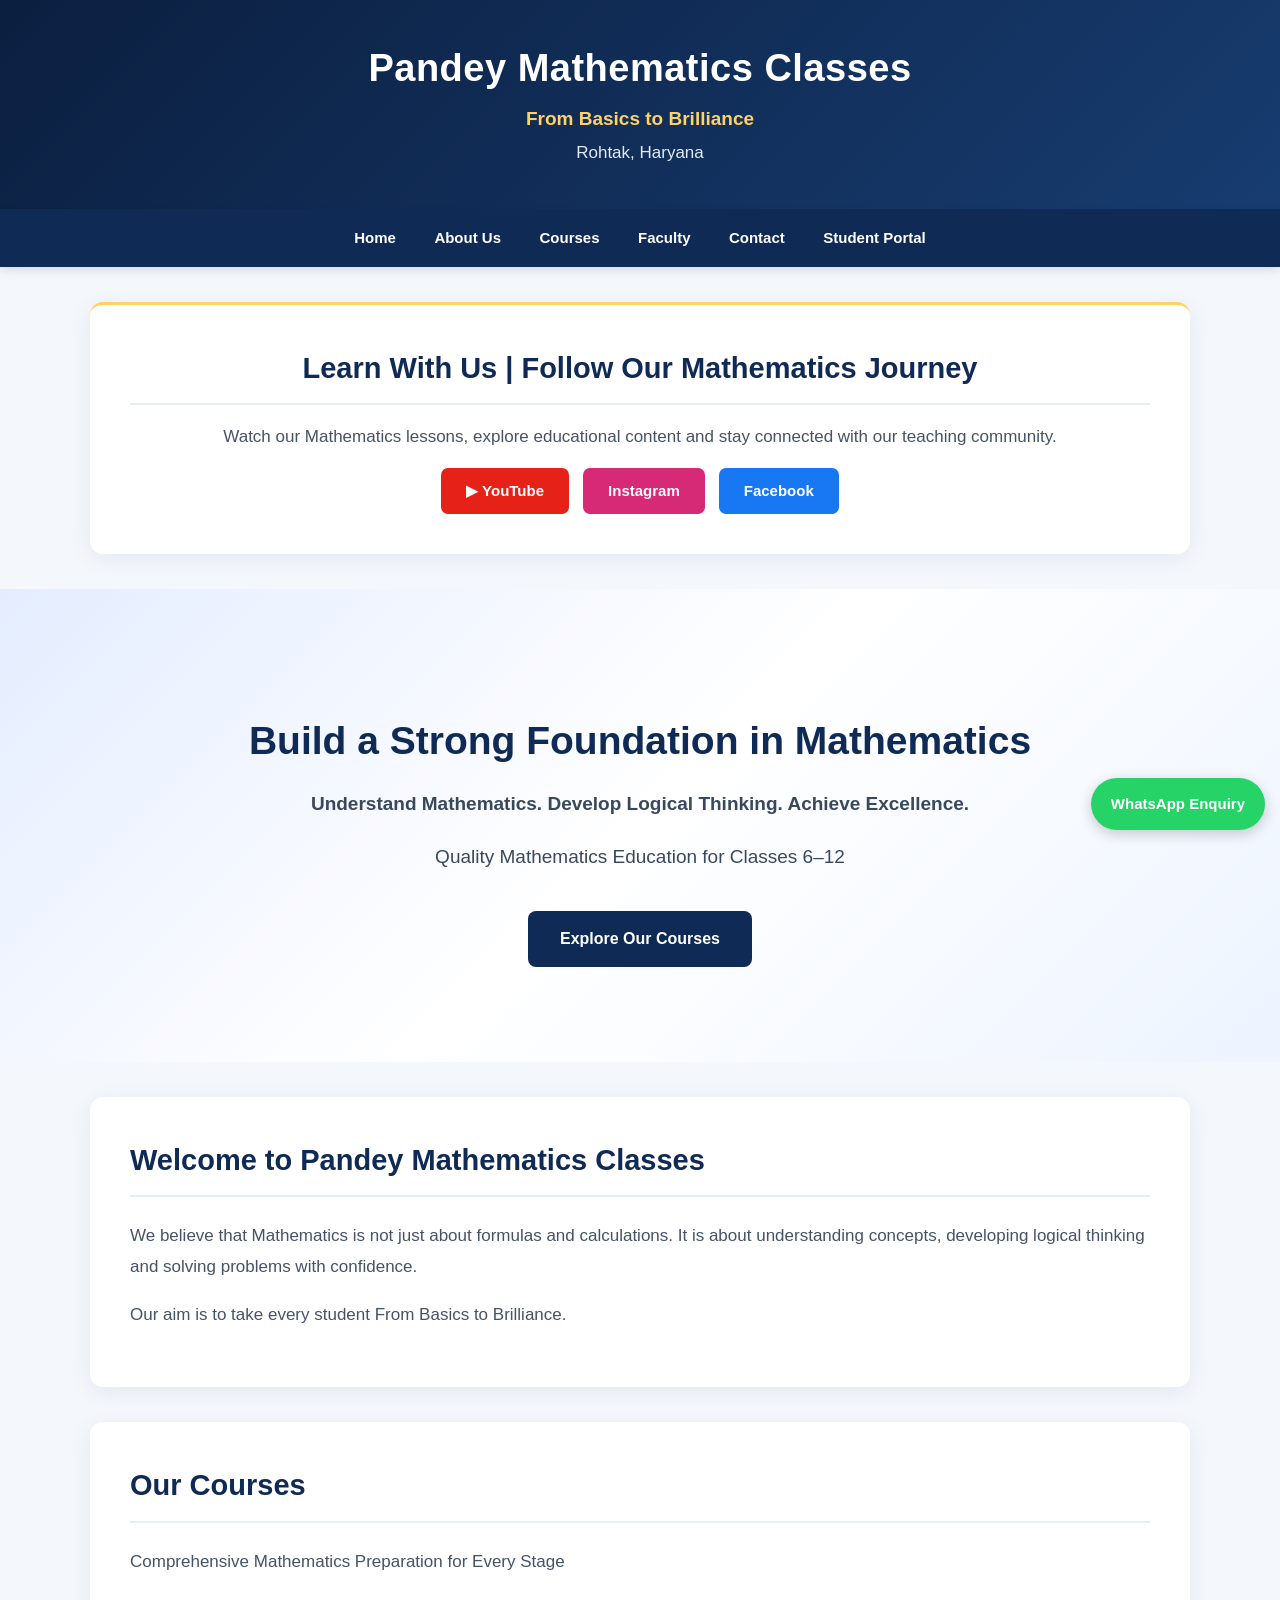
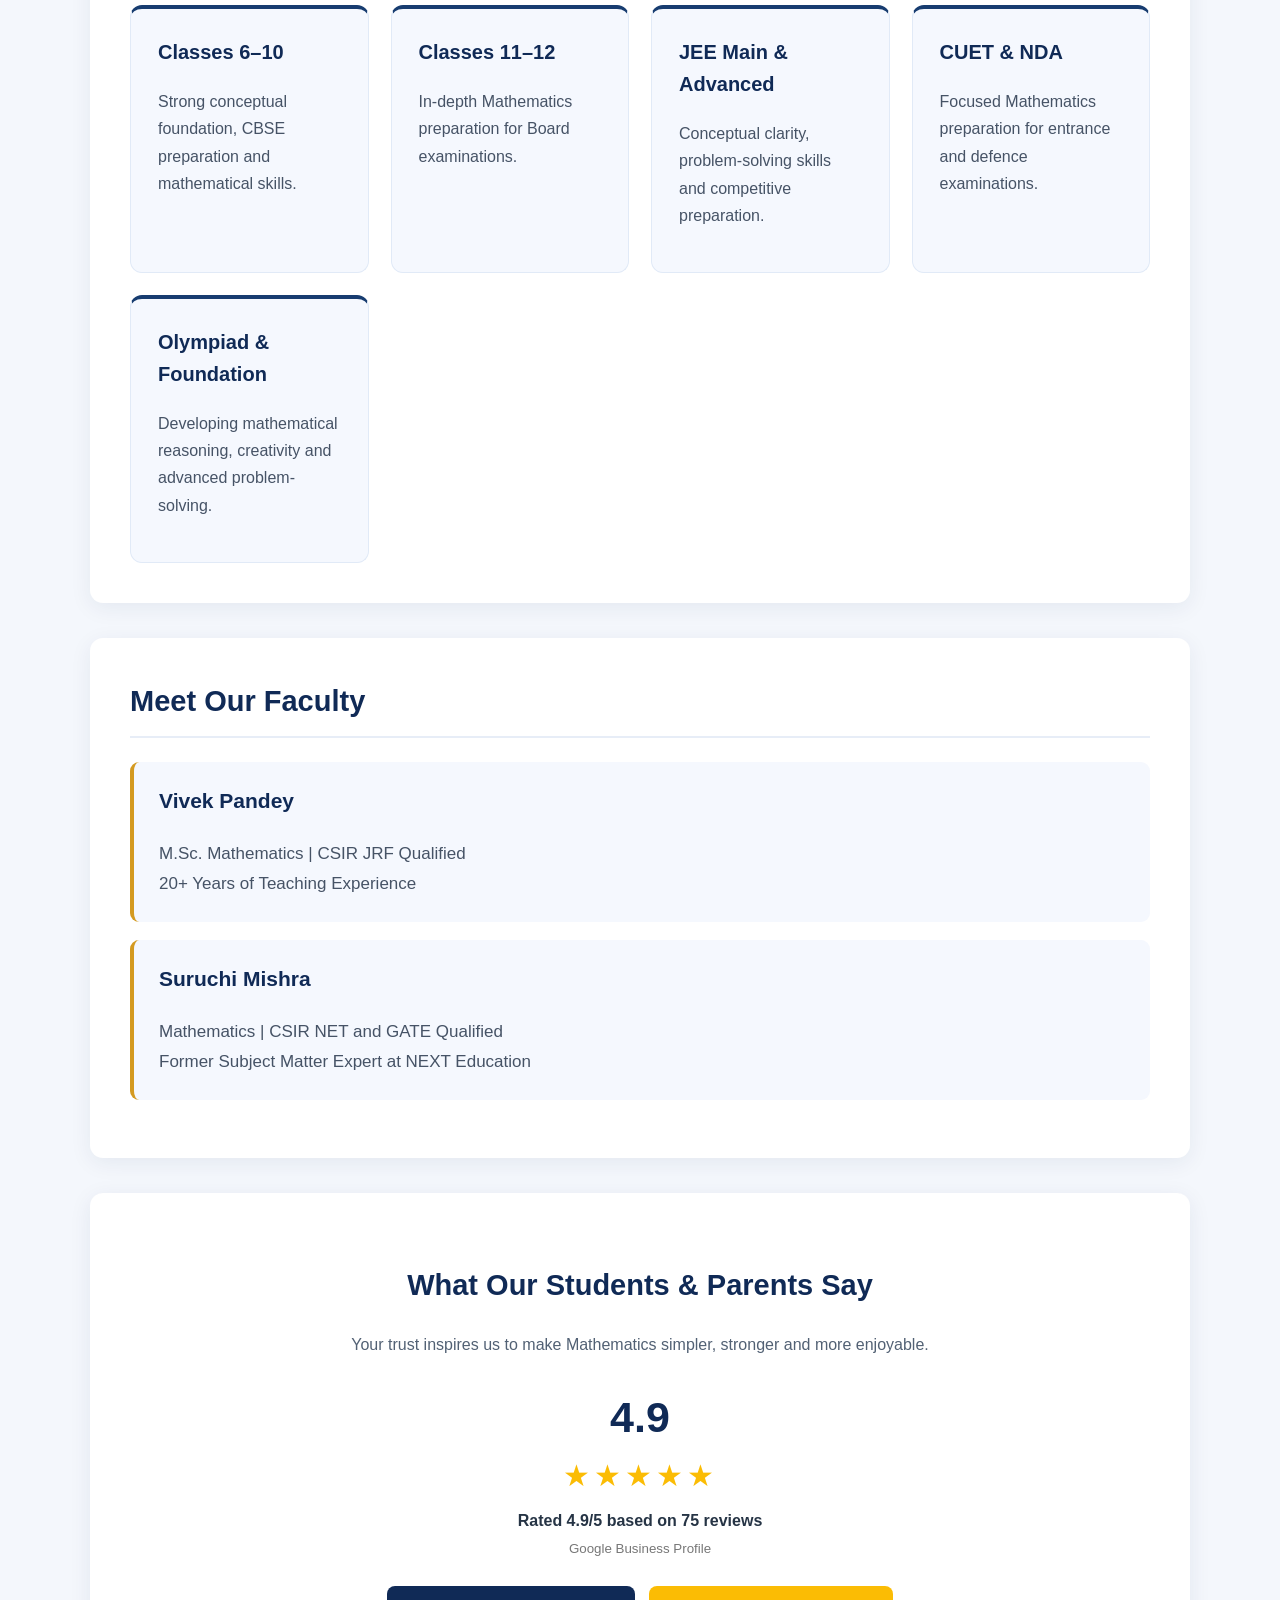
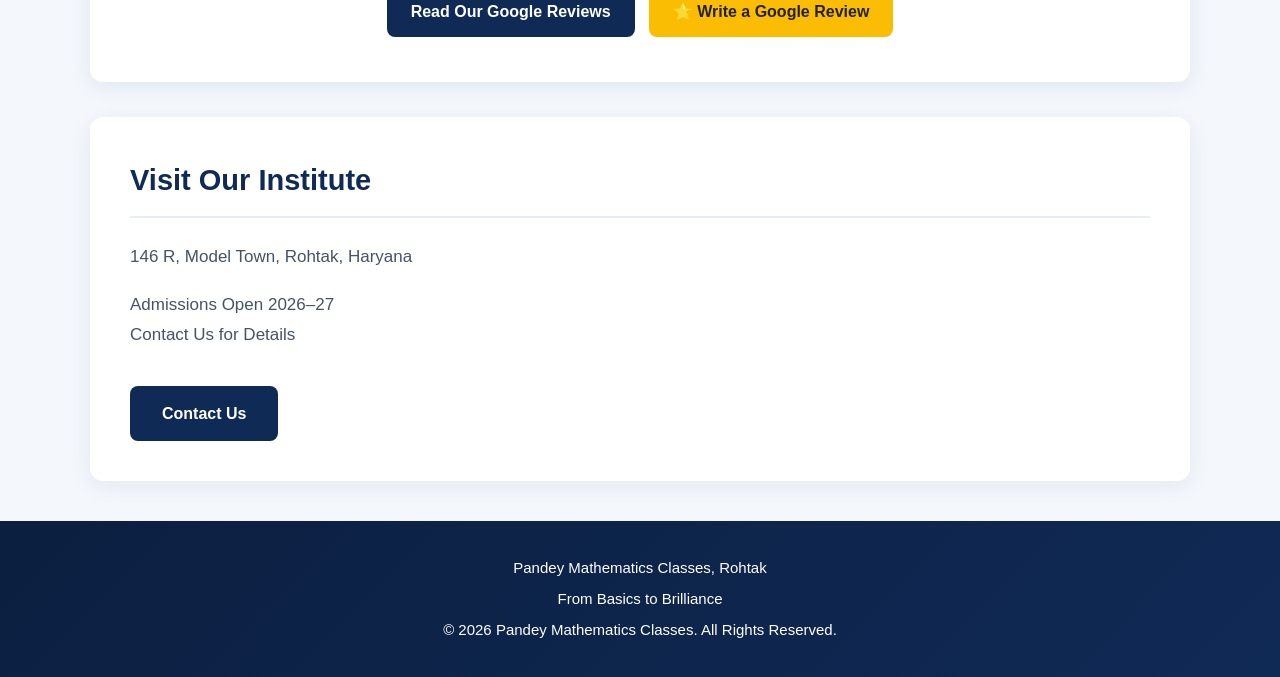
==== commit c9e87c4c: "Add files via upload" ====
--- a/index.html
+++ b/index.html
@@ -32,12 +32,13 @@
 
     <!-- NAVIGATION -->
     <nav>
-        <a href="index.html">Home</a>
-        <a href="#about">About Us</a>
-        <a href="courses.html">Courses</a>
-        <a href="faculty.html">Faculty</a>
-        <a href="contact.html">Contact</a>
-    </nav>
+    <a href="index.html">Home</a>
+    <a href="#about">About Us</a>
+    <a href="courses.html">Courses</a>
+    <a href="faculty.html">Faculty</a>
+    <a href="contact.html">Contact</a>
+    <a href="student-login.html">Student Portal</a>
+</nav>
 
 
     <!-- SOCIAL MEDIA SECTION -->
--- a/style.css
+++ b/style.css
@@ -411,7 +411,7 @@
     }
 
     .whatsapp-button {
-        bottom: 25px;
+        bottom: 50px;
         right: 12px;
         padding: 12px 17px;
         font-size: 13px;
